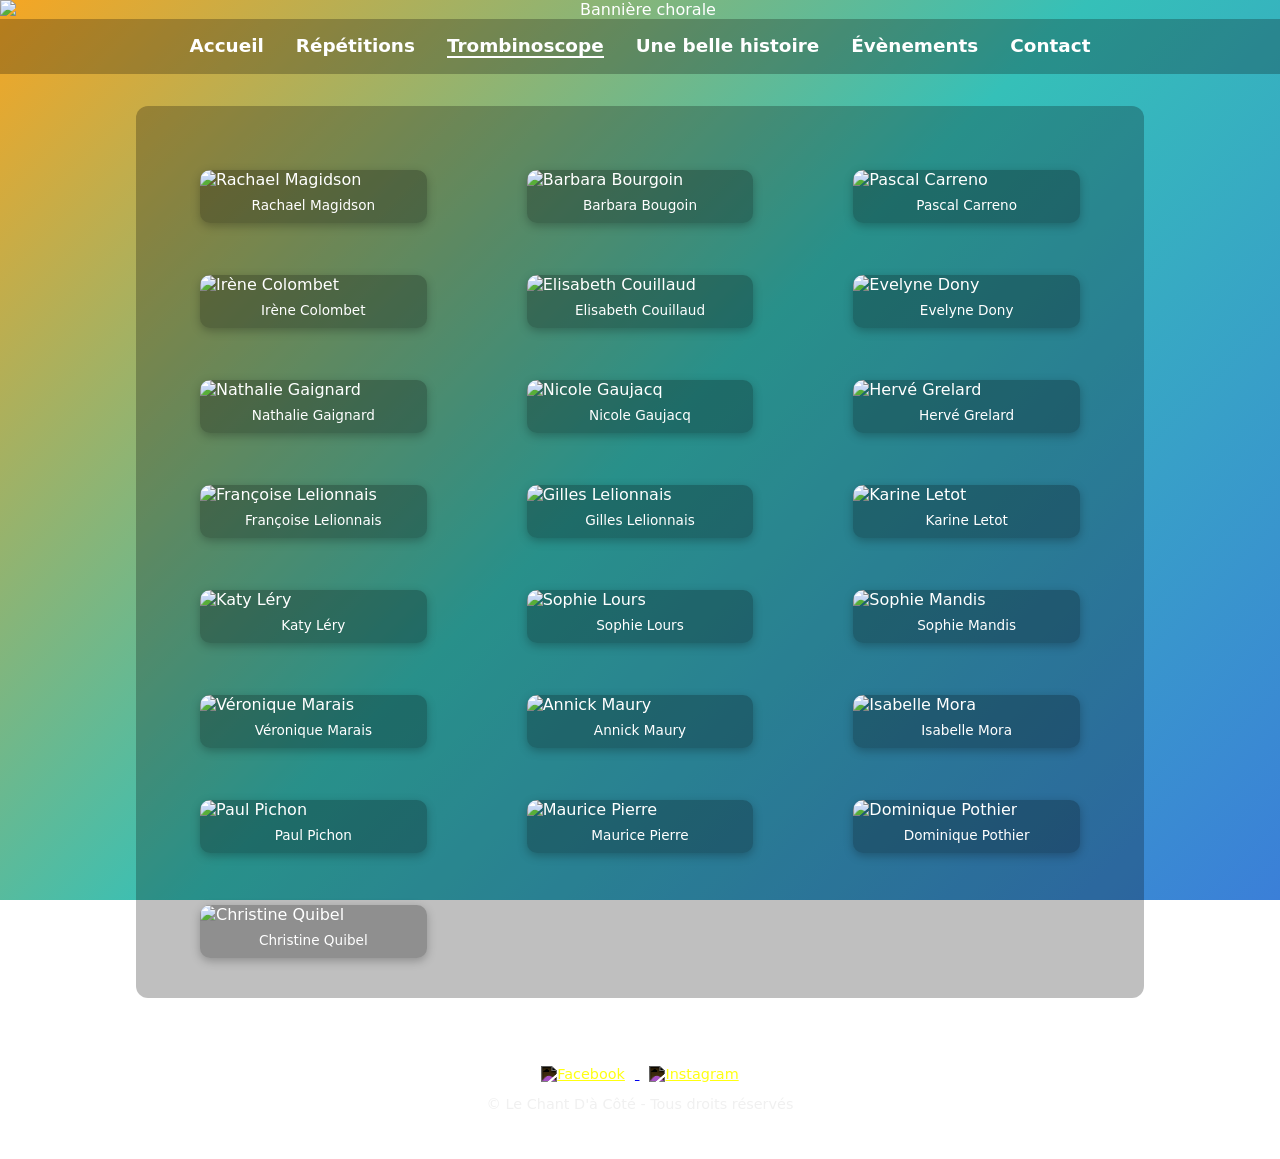
==== trombinoscope.html @ 8e4fb35e "Add files via upload" ====
<!DOCTYPE html>
<html lang="fr">
<head>
  <meta charset="UTF-8">
  <meta name="viewport" content="width=device-width, initial-scale=1.0">
  <link rel="icon" type="image/png" href="assets/favicon_logo_coeur.png">
  <title>Chorale Le Chant d'à Côté – Sainte Eulalie</title>
  <meta name="description" content="Découvrez les membres de la chorale Le Chant d'à Côté de Sainte Eulalie : choristes, bureau et cheffe de chœur Rachael Magidson.">
  <link rel="stylesheet" href="style.css">
  <style>
    /* Mosaïque irrégulière pour le trombinoscope (spécifique à cette page) */
    .mosaic-grid {
      display: grid;
      grid-template-columns: repeat(auto-fit, minmax(300px, 1fr));
      gap: 20px;
      margin-top: 1.5rem;
    }

    .mosaic-grid figure {
      overflow: hidden;
      border-radius: 10px;
      background: rgba(0,0,0,0.25);
      box-shadow: 0 3px 10px rgba(0,0,0,0.25);
      transition: transform 0.25s ease, box-shadow 0.25s ease;
    }

    .mosaic-grid figure:hover {
      transform: translateY(-3px) scale(1.015);
      box-shadow: 0 8px 18px rgba(0,0,0,0.35);
    }

    .mosaic-grid img {
      width: 100%;
      height: 220px;
      object-fit: cover;
    }

    .mosaic-grid figcaption {
      padding: 8px 10px 10px;
      font-size: 0.85rem;
      text-align: center;
      color: #ffffff;
    }

    @media (max-width: 900px) {
      .mosaic-grid { column-count: 3; }
    }
    @media (max-width: 600px) {
      .mosaic-grid { column-count: 2; column-gap: 10px; }
      .mosaic-grid figure { margin-bottom: 10px; }
      .mosaic-grid figcaption { font-size: 0.78rem; }
    }
  </style>
</head>

<body>
  <header class="site-header">
    <img src="assets/banniere.jpg" alt="Bannière chorale" class="banner-full">
    <nav class="main-nav">
      <a href="index.html">Accueil</a>
      <a href="repetitions.html">Répétitions</a>
      <a href="trombinoscope.html" class="active">Trombinoscope</a>
      <a href="activites.html">Une belle histoire</a>
      <a href="evenements.html">Évènements</a>
      <a href="contact.html">Contact</a>
    </nav>
  </header>

  <main class="content">
    <div class="mosaic-grid">
        <figure class="tooltip">
          <img src="photos/2026-/rachael.jpeg" alt="Rachael Magidson">
          <span class="tooltiptext">Cheffe de choeur</span>
	  <figcaption>Rachael Magidson</figcaption>
        </figure>

        <figure class="tooltip">
          <img src="photos/trombinoscope/Barbara_Bougoin.png" alt="Barbara Bourgoin">
          <span class="tooltiptext">Alto</span>
	  <figcaption>Barbara Bougoin</figcaption>
        </figure>

        <figure class="tooltip">
          <img src="photos/trombinoscope/Pascal_Carreno.png" alt="Pascal Carreno">
          <span class="tooltiptext">Tenor</span>
	  <figcaption>Pascal Carreno</figcaption>
        </figure>

        <figure class="tooltip">
          <img src="photos/trombinoscope/Irene_Colombet.png" alt="Irène Colombet">
          <span class="tooltiptext">Soprano</span>
	  <figcaption>Irène Colombet</figcaption>
        </figure>

        <figure class="tooltip">
          <img src="photos/trombinoscope/Elisabeth_Couillaud.png" alt="Elisabeth Couillaud">
          <span class="tooltiptext">Mezzo</span>
	  <figcaption>Elisabeth Couillaud</figcaption>
        </figure>

        <figure class="tooltip">
          <img src="photos/trombinoscope/Evelyne_Dony.png" alt="Evelyne Dony">
          <span class="tooltiptext">Alto</span>
	  <figcaption>Evelyne Dony</figcaption>
        </figure>

        <figure class="tooltip">
          <img src="photos/trombinoscope/Silhouette_femme.png" alt="Nathalie Gaignard">
          <span class="tooltiptext">Mezzo</span>
	  <figcaption>Nathalie Gaignard</figcaption>
        </figure>

        <figure class="tooltip">
          <img src="photos/trombinoscope/Nicole_Gaujacq.png" alt="Nicole Gaujacq">
          <span class="tooltiptext">Mezzo / Soprano</span>
	  <figcaption>Nicole Gaujacq</figcaption>
        </figure>

        <figure class="tooltip">
          <img src="photos/trombinoscope/Herve_Grelard.png" alt="Hervé Grelard">
          <span class="tooltiptext">Tenor</span>
	  <figcaption>Hervé Grelard</figcaption>
        </figure>

        <figure class="tooltip">
          <img src="photos/trombinoscope/Francoise_Lelionnais.png" alt="Françoise Lelionnais">
          <span class="tooltiptext">Mezzo</span>
	  <figcaption>Françoise Lelionnais</figcaption>
        </figure>
 
        <figure class="tooltip">
          <img src="photos/trombinoscope/Gilles_Lelionnais.png" alt="Gilles Lelionnais">
          <span class="tooltiptext">Basse - Membre du bureau de l'asso</span>
	  <figcaption>Gilles Lelionnais</figcaption>
        </figure>

        <figure class="tooltip">
          <img src="photos/trombinoscope/Karine_Letot.png" alt="Karine Letot">
          <span class="tooltiptext">Mezzo - Trésorière de l'asso</span>
	  <figcaption>Karine Letot</figcaption>
        </figure>

        <figure class="tooltip">
          <img src="photos/trombinoscope/Katy_Lery.png" alt="Katy Léry">
          <span class="tooltiptext">Alto</span>
	  <figcaption>Katy Léry</figcaption>
        </figure>

        <figure class="tooltip">
          <img src="photos/trombinoscope/Sophie_Lours.png" alt="Sophie Lours">
          <span class="tooltiptext">Alto</span>
	  <figcaption>Sophie Lours</figcaption>
        </figure>

        <figure class="tooltip">
          <img src="photos/trombinoscope/Sophie_Mandis.png" alt="Sophie Mandis">
          <span class="tooltiptext">Soprano / mezzo - Secrétaire de l'asso</span>
	  <figcaption>Sophie Mandis</figcaption>
        </figure>

        <figure class="tooltip">
          <img src="photos/trombinoscope/Veronique_Marais.png" alt="Véronique Marais">
          <span class="tooltiptext">Soprano - Présidente de l'asso</span>
	  <figcaption>Véronique Marais</figcaption>
        </figure>

	<figure class="tooltip">
	  <img src="photos/trombinoscope/Annick_Maury.png" alt="Annick Maury">
  	  <span class="tooltiptext">Soprano</span>
	  <figcaption>Annick Maury</figcaption>
	</figure>

	<figure class="tooltip">
	  <img src="photos/trombinoscope/Isabelle_Mora.png" alt="Isabelle Mora">
  	  <span class="tooltiptext">Mezzo</span>
	  <figcaption>Isabelle Mora</figcaption>
	</figure>

        <figure class="tooltip">
          <img src="photos/trombinoscope/Paul_Pichon.png" alt="Paul Pichon">
          <span class="tooltiptext">Ténor</span>
	  <figcaption>Paul Pichon</figcaption>
        </figure>

        <figure class="tooltip">
          <img src="photos/trombinoscope/Maurice_Pierre.png" alt="Maurice Pierre">
          <span class="tooltiptext">Basse</span>
	  <figcaption>Maurice Pierre</figcaption>
        </figure>

        <figure class="tooltip">
          <img src="photos/trombinoscope/Dominique_Pothier.png" alt="Dominique Pothier">
          <span class="tooltiptext">Alto</span>
	  <figcaption>Dominique Pothier</figcaption>
        </figure>

        <figure class="tooltip">
          <img src="photos/trombinoscope/Christine_Quibel.png" alt="Christine Quibel">
          <span class="tooltiptext">Mezzo</span>
	  <figcaption>Christine Quibel</figcaption>
        </figure>
    </div>

  </main>

  <!-- ========================= -->
  <!-- FOOTER                    -->
  <!-- ========================= -->

  <footer class="site-footer">
  <div class="social-links center">	<!-- ajout octobre 2026 : liens FB et Insta -->
    <a href="https://www.facebook.com/lechantdacote/" target="_blank">
      <img src="https://cdn.jsdelivr.net/gh/simple-icons/simple-icons/icons/facebook.svg" alt="Facebook" class="social-icon">
    </a>

    <a href="https://www.instagram.com/lechantdacote/" target="_blank">
      <img src="https://cdn.jsdelivr.net/gh/simple-icons/simple-icons/icons/instagram.svg" alt="Instagram" class="social-icon">
    </a>
  </div>
      <p>&copy; Le Chant D'à Côté - Tous droits réservés</p>
  </footer>

</body>
</html>
---- style.css ----
/* Fond général assorti à la bannière : orange -> turquoise -> bleu */
body {
  overflow-x: auto;
  margin: 0;
  font-family: system-ui, -apple-system, BlinkMacSystemFont, "Segoe UI", sans-serif;
  background: linear-gradient(135deg, #f6a623, #35c0b8, #3b7fd8);
  background-attachment: fixed;
  color: #ffffff;
}

/* Enveloppe du site */
.site-header {
  text-align: center;
}

/* BANNIERE */
.banner-full {
  width: 100%;
  height: auto;
  max-height: 400px;
  object-fit: cover;
  display: block;
}

/* Hauteur des titres */
.title-up {
  margin-top: -10px;
}

/* Navigation */
.main-nav {
  display: flex;
  flex-wrap: wrap;
  justify-content: center;
  gap: 2rem;
  padding: 1rem 0;
  background: rgba(0, 0, 0, 0.25);
}

.main-nav a {
  color: #ffffff;
  text-decoration: none;
  font-weight: 600;
  font-size: 1.15rem;
}

.main-nav a.active {
  border-bottom: 2px solid #ffffff;
}

/* REPETITIONS - encadré texte libre */

.map-container {
  width: 50%;
  margin: 20px auto;
  border-radius: 10px;
  overflow: hidden;
  box-shadow: 0 2px 6px rgba(0,0,0,0.2);
}

.texte-libre {
  background: rgba(0, 0, 0, 0.25);
  padding: 20px;
  margin: 20px auto;
  width: 80%;
  border-radius: 10px;
  box-shadow: 0 2px 6px rgba(0,0,0,0.1);
}

.texte-libre h3 {
  text-align: center;
  margin-top: 0;
}

.chef-photo {
  text-align: center;
  margin: 30px auto;
}

.chef-photo img {
  max-width: 150px;
  border-radius: 10px;
}

.chef-photo figcaption {
  margin-top: 10px;
  font-style: italic;
  color: #444;
}

/* TROMBINOSCOPE */
.tooltip {
  position: relative;
}

.tooltiptext {
  visibility: hidden;
  opacity: 0;
  transition: opacity 0.3s;
  background-color: rgba(255, 255, 255, 0.70);
  color: #333;
  padding: 10px 14px;
  font-size: 0.9rem;
  border-radius: 8px;
  border: 1px solid #ddd;
  box-shadow: 0 4px 10px rgba(0,0,0,0.15);
  position: absolute;
  bottom: 30px;   	    /* affichage en bas de l'image*/
  left: 50%;
  transform: translateX(-50%);
  width: auto;
  max-width: min(90vw, 220px);
  white-space: normal;
  word-wrap: break-word;    /* coupe les mots trop longs */
  text-align: center;
  z-index: 10;
}

.tooltip:hover .tooltiptext {
  visibility: visible;
  opacity: 1;
}

/* Zoom au survol pour les photos du trombinoscope */
.tooltip img {
  transition: transform 0.3s ease, box-shadow 0.3s ease;
}

.tooltip:hover img {
  transform: scale(1.10);
  box-shadow: 0 8px 18px rgba(0,0,0,0.35);
}

/* ACTIVITES */

/* Contenu principal */
.content {
  max-width: 960px;
  margin: 2rem auto;
  padding: 1.5rem;
  background: rgba(0, 0, 0, 0.25);
  border-radius: 12px;
}

/* Sections */
.intro p,
.activities p,
.contact p {
  line-height: 1.6;
}

.activities article {
  margin-bottom: 1.5rem;
  padding-bottom: 1rem;
  border-bottom: 1px solid rgba(255, 255, 255, 0.3);
}

.periode-header {
  display: flex;
  justify-content: space-between;
  align-items: center;
  background: #004c6d;
  color: white;
  padding: 20px 25px;
  border-radius: 10px;
  margin-top: 60px;
}

.periode-header h2 {
  margin: 0;
  font-size: 1.6em;
  font-weight: 600;
}

.periode-header img {
  width: 100px;
  height: 100px;
  min-width: 100px;   /* empêche l’écrasement */
  min-height: 100px;  /* empêche l’écrasement */
  object-fit: cover;
  border-radius: 50%;
  border: 3px solid white;
}

.sous-bandeau {
  display: flex;
  align-items: center;
  gap: 12px;
  background: #2b5c7a;
  padding: 10px 15px;
  border-radius: 8px;
  margin-top: -15px;
  margin-bottom: 20px;
  position: relative;
  z-index: 3;
}

.sous-bandeau img {
  width: 60px;
  height: 60px;
  object-fit: cover;
  border-radius: 8px;
}

/* Galerie intégrée pour format photo */
.gallery {
  margin-top: 2rem;
}

.gallery-grid {
  display: grid;
  grid-template-columns: repeat(auto-fit, minmax(420px, 1fr));
  grid-auto-rows: 400px;
  gap: 1rem;
}

.gallery-grid img {
  width: 100%;
  height: 100%;
  object-fit: cover;
  border-radius: 12px;
  transition: transform 0.3s ease, box-shadow 0.3s ease;
}

.gallery-grid img:hover {
  transform: scale(1.10);
  box-shadow: 0 8px 18px rgba(0,0,0,0.25);
}

.gallery-grid figcaption {
  margin-top: 0.5rem;
  font-size: 0.9rem;
  text-align: center;
}

.video-youtube {
  position: relative;
  width: 60%;
  max-width: 600px;
  margin: 20px auto;
  padding-bottom: 33%;
  height: 0;
  overflow: hidden;
  border-radius: 10px;
  z-index: 4;
}

.video-youtube iframe {
  position: absolute;
  top: 0;
  left: 0;
  width: 100%;
  height: 100%;
}

/* EVENEMENTS – affichage horizontal (N) */
.events-grid {
  display: grid;
  grid-template-columns: repeat(auto-fit, minmax(260px, 1fr));
  gap: 32px;
  margin-top: 1.5rem;
}

.events-grid figure {
  overflow: hidden;
  border-radius: 10px;
  background: rgba(0,0,0,0.25);
  box-shadow: 0 3px 10px rgba(0,0,0,0.25);
  padding: 6px;
  transition: transform 0.35s ease, box-shadow 0.35s ease;
}

.events-grid figure:hover {
  transform: translateY(-10px) scale(1.10) rotate(-1deg);
  box-shadow: 0 18px 40px rgba(0,0,0,0.55);
}

.events-grid img {
  width: 100%;
  height: auto;
  object-fit: contain;
  background: #00000033;
  border-radius: 10px;
}

.events-grid figcaption {
  padding: 8px 10px 10px;
  font-size: 0.85rem;
  line-height: 1.3;
  color: #ffffff;
  text-align: center;
}

/* FORMULAIRE CONTACT */
.contact-form {
  display: flex;
  flex-direction: column;
  gap: 1rem;
}

.contact-form label {
  display: flex;
  flex-direction: column;
  font-weight: 500;
}

.contact-form input,
.contact-form textarea {
  margin-top: 0.3rem;
  padding: 0.6rem;
  border-radius: 10px;
  border: none;
}

.contact-form button {
  align-self: flex-start;
  padding: 0.7rem 1.4rem;
  border-radius: 10px;
  border: none;
  background: #ffffff;
  color: #3b7fd8;
  font-weight: 600;
  cursor: pointer;
  transition: transform 0.3s ease, box-shadow 0.3s ease;
}

.contact-form button:hover {
  transform: scale(1.10);
  box-shadow: 0 6px 16px rgba(0,0,0,0.25);
  background: #f0f0f0; /* tu gardes ton effet existant */
}

/* PIED DE PAGE */
.site-footer {
  text-align: center;
  padding: 1rem 0 2rem;
  font-size: 0.9rem;
  color: #f0f0f0;
}

.social-links {       /* ajout octobre 2026 : liens FB et Insta */
  margin-top: 20px;
}

.social-icon {        /* ajout octobre 2026 : liens FB et Insta*/
  width: 32px;
  height: 32px;
  margin: 0 10px;
  filter: invert(100%); /* rend les icônes blanches sur ton fond coloré */
  transition: transform 0.2s;
}

.social-icon:hover {  /* ajout octobre 2026 : liens FB et Insta */
  transform: scale(1.2);
}

/* PARTICULARITES SMARTPHONES, TABLETTES, ... */
/* Tablettes et petits écrans (ex : iPad, tablette Android en portrait), et tailles inférieures */
@media (max-width: 900px) {
  .main-nav {
    flex-wrap: wrap;
    justify-content: center; 
    gap: 0.8rem;
    padding: 0.5rem 1rem;
  }

  .main-nav a {
    font-size: 1.15rem;
  }

  .gallery-grid {
    grid-template-columns: repeat(auto-fit, minmax(250px, 1fr));
    grid-auto-rows: 300px; /* optionnel, pour garder des proportions */
  }

  .tooltiptext {
    font-size: 0.78rem;
    padding: 8px 10px
  }
}

/* Smartphones (ex: iPhone, Android en portrait) et tailles inférieures */
@media (max-width: 600px) {
  .video-youtube {
    width: 100%;
    height: 100%;
    z-index: 4;
  }
}
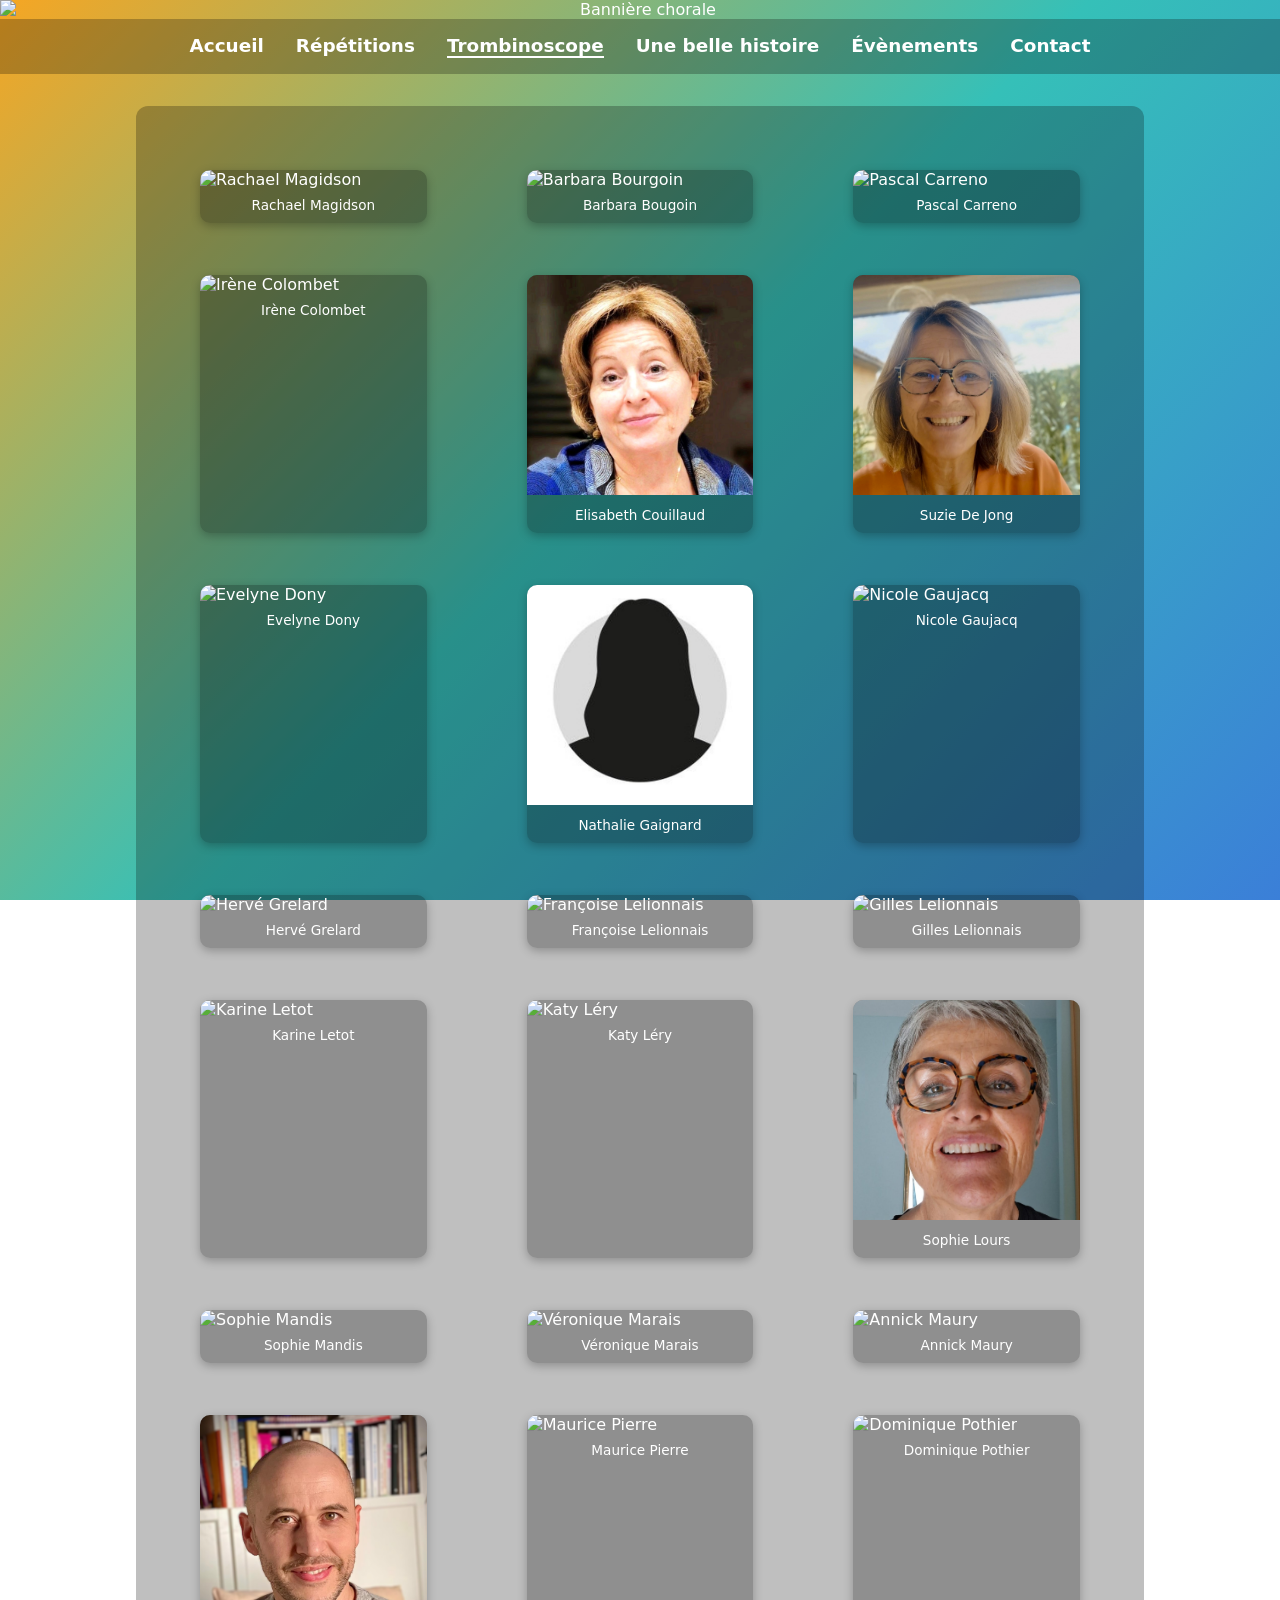
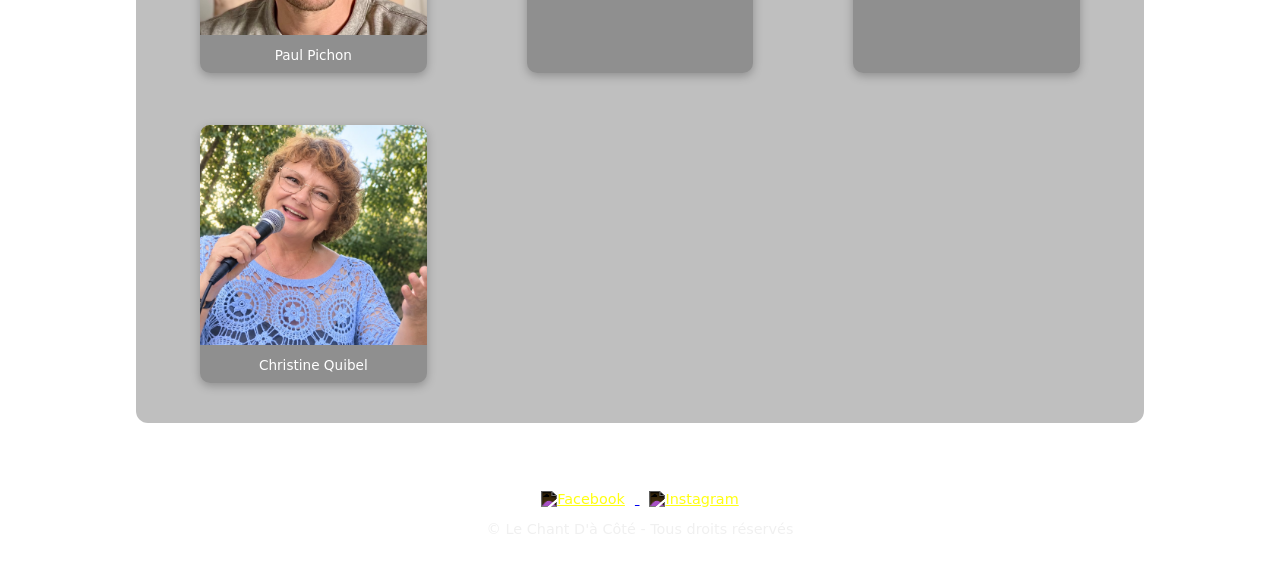
==== commit e81225da: "Add files via upload" ====
--- a/trombinoscope.html
+++ b/trombinoscope.html
@@ -99,6 +99,12 @@
         </figure>
 
         <figure class="tooltip">
+          <img src="photos/trombinoscope/Suzie_De_Jong.png" alt="Suzie De Jong">
+          <span class="tooltiptext">Soprano</span>
+	  <figcaption>Suzie De Jong</figcaption>
+        </figure>
+
+        <figure class="tooltip">
           <img src="photos/trombinoscope/Evelyne_Dony.png" alt="Evelyne Dony">
           <span class="tooltiptext">Alto</span>
 	  <figcaption>Evelyne Dony</figcaption>
@@ -168,12 +174,6 @@
 	  <img src="photos/trombinoscope/Annick_Maury.png" alt="Annick Maury">
   	  <span class="tooltiptext">Soprano</span>
 	  <figcaption>Annick Maury</figcaption>
-	</figure>
-
-	<figure class="tooltip">
-	  <img src="photos/trombinoscope/Isabelle_Mora.png" alt="Isabelle Mora">
-  	  <span class="tooltiptext">Mezzo</span>
-	  <figcaption>Isabelle Mora</figcaption>
 	</figure>
 
         <figure class="tooltip">
